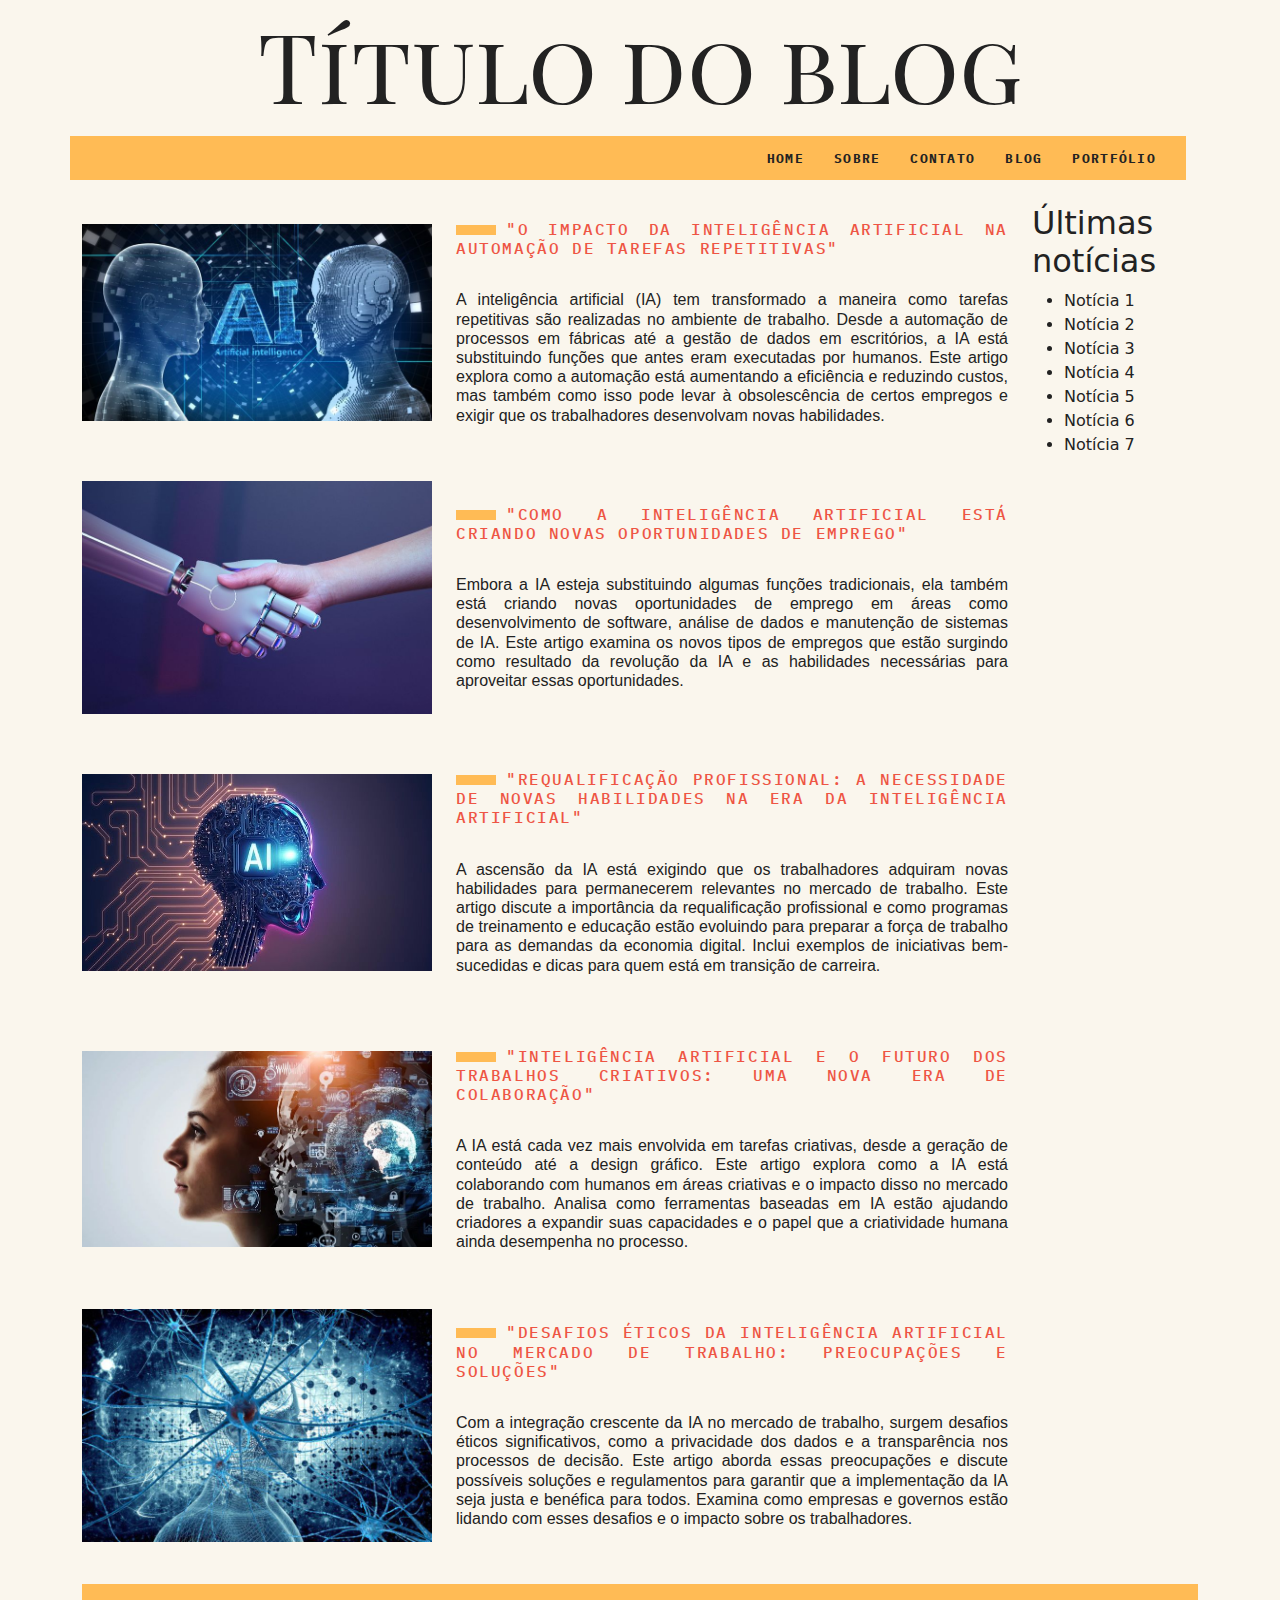
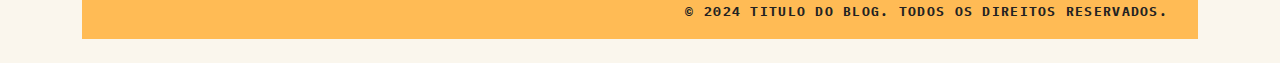
==== index.html @ 61bc5fdf "Initial commit av2" ====
<!DOCTYPE html>
<html lang="en">

<head>
    <meta charset="UTF-8">
    <meta name="viewport" content="width=device-width, initial-scale=1.0">
    <link href="https://cdn.jsdelivr.net/npm/bootstrap@5.3.3/dist/css/bootstrap.min.css" rel="stylesheet"
        integrity="sha384-QWTKZyjpPEjISv5WaRU9OFeRpok6YctnYmDr5pNlyT2bRjXh0JMhjY6hW+ALEwIH" crossorigin="anonymous">
    <link rel="stylesheet" href="styles.css">
    <title>Document</title>
</head>

<body>
    <div class="container">
        <header class="row header">
            <h1>Título do blog</h1>
        </header>
        <main class="row">
            <nav class="row">
                <ul class="nav justify-content-end">
                    <li><a href="#">Home</a></li>
                    <li><a href="#">Sobre</a></li>
                    <li><a href="#">Contato</a></li>
                    <li><a href="#">Blog</a></li>
                    <li><a href="#">Portfólio</a></li>
                </ul>
            </nav>
            <div class="conteudo col-md-10">
                <article>
                    <img src="img/post1.jpeg" alt="">
                    <div class="topicos">
                        <span></span>
                        <h2>"O Impacto da Inteligência Artificial na Automação de Tarefas Repetitivas"</h2>
                        <p>A inteligência artificial (IA) tem transformado a maneira como tarefas repetitivas são
                            realizadas no ambiente de trabalho. Desde a automação de processos em fábricas até a gestão
                            de dados em escritórios, a IA está substituindo funções que antes eram executadas por
                            humanos. Este artigo explora como a automação está aumentando a eficiência e reduzindo
                            custos, mas também como isso pode levar à obsolescência de certos empregos e exigir que os
                            trabalhadores desenvolvam novas habilidades.</p>
                    </div>
                </article>
                <article>
                    <img src="img/post2.jpeg" alt="">
                    <div class="topicos">
                        <span></span>
                        <h2>"Como a Inteligência Artificial Está Criando Novas Oportunidades de Emprego"</h2>
                        <p>Embora a IA esteja substituindo algumas funções tradicionais, ela também está criando novas
                            oportunidades de emprego em áreas como desenvolvimento de software, análise de dados e
                            manutenção de sistemas de IA. Este artigo examina os novos tipos de empregos que estão
                            surgindo como resultado da revolução da IA e as habilidades necessárias para aproveitar
                            essas oportunidades.</p>
                    </div>
                </article>
                <article>
                    <img src="img/post3.jpeg" alt="">
                    <div class="topicos">
                        <span></span>
                        <h2>"Requalificação Profissional: A Necessidade de Novas Habilidades na Era da Inteligência
                            Artificial"
                        </h2>
                        <p>A ascensão da IA está exigindo que os trabalhadores adquiram novas habilidades para
                            permanecerem relevantes no mercado de trabalho. Este artigo discute a importância da
                            requalificação profissional e como programas de treinamento e educação estão evoluindo para
                            preparar a força de trabalho para as demandas da economia digital. Inclui exemplos de
                            iniciativas bem-sucedidas e dicas para quem está em transição de carreira.
                        </p>
                    </div>

                </article>
                <article>
                    <img src="img/post4.jpeg" alt="">
                    <div class="topicos">
                        <span></span>
                        <h2>"Inteligência Artificial e o Futuro dos Trabalhos Criativos: Uma Nova Era de Colaboração"
                        </h2>
                        <p>A IA está cada vez mais envolvida em tarefas criativas, desde a geração de conteúdo até a
                            design
                            gráfico. Este artigo explora como a IA está colaborando com humanos em áreas criativas e o
                            impacto disso no mercado de trabalho. Analisa como ferramentas baseadas em IA estão ajudando
                            criadores a expandir suas capacidades e o papel que a criatividade humana ainda desempenha
                            no
                            processo.</p>
                    </div>

                </article>
                <article>
                    <img src="img/post5.jpeg" alt="">
                    <div class="topicos">
                        <span></span>
                        <h2>"Desafios Éticos da Inteligência Artificial no Mercado de Trabalho: Preocupações e Soluções"
                        </h2>
                        <p>Com a integração crescente da IA no mercado de trabalho, surgem desafios éticos
                            significativos,
                            como a privacidade dos dados e a transparência nos processos de decisão. Este artigo aborda
                            essas preocupações e discute possíveis soluções e regulamentos para garantir que a
                            implementação
                            da IA seja justa e benéfica para todos. Examina como empresas e governos estão lidando com
                            esses
                            desafios e o impacto sobre os trabalhadores.</p>
                    </div>
                </article>
            </div>
            <aside class="col-md-2">
                <h2>Últimas notícias</h2>
                <ul>
                    <li>Notícia 1</li>
                    <li>Notícia 2</li>
                    <li>Notícia 3</li>
                    <li>Notícia 4</li>
                    <li>Notícia 5</li>
                    <li>Notícia 6</li>
                    <li>Notícia 7</li>
                </ul>
            </aside>
        </main>
        <footer>
            <h2>&copy; 2024 Titulo do blog. Todos os direitos reservados.</h2>
        </footer>
    </div>
</body>

</html>
---- styles.css ----
@import url('https://fonts.googleapis.com/css2?family=IBM+Plex+Mono:ital,wght@0,100;0,200;0,300;0,400;0,500;0,600;0,700;1,100;1,200;1,300;1,400;1,500;1,600;1,700&display=swap');
@import url('https://fonts.googleapis.com/css2?family=Playfair+Display+SC:ital,wght@0,400;0,700;0,900;1,400;1,700;1,900&display=swap');

body {
    background-color: #faf6ed;
    color: #222;
}

.header h1 {
    font-family: "Playfair Display SC", georgia, serif;
    margin-bottom: 1.5rem;
    margin-top: 1rem;
    font-size: 6rem;
    line-height: 1;
    font-weight: 400;
    text-align: center;

}

.nav {
    display: flex;
    flex-wrap: wrap;
    padding: 10px;
    background-color: #FB5;
    margin-bottom: 1.5rem;
}

.nav li a {
    padding: 10px;
    margin-right: 10px;
    color: #222;
    text-decoration: none;
    font-family: "IBM Plex Mono", monospace;
    font-weight: bold;
    letter-spacing: .1em;
    text-transform: uppercase;
    font-size: 0.8rem;
}

article {
    display: flex;
    margin-bottom: 2.5rem;
    align-items: center;
}

img {
    width: 350px;
}

.topicos {
    display: flex;
    flex-direction: column;
    gap: 1rem;
    margin-left: 1.5rem;
}

 h2, p {
    text-align: justify;
}

.topicos h2 {
    font-family: "IBM Plex Mono", monospace;
    font-size: 1rem;
    text-transform: uppercase;
    letter-spacing: .1em;
    margin-bottom: 1rem;
    color: #e54;
}

.topicos h2::before {
    content: '';
    display: inline-block;
    background-color: #FB5;
    width: 40px;
    height: 10px;
    margin-right: 10px;
}

.topicos p {
    font-family: helvetica, arial;
    line-height: 1.2;
    margin-bottom: 1rem;
}

footer {
    padding: 10px;
    background-color: #FB5;
    margin-bottom: 1.5rem;
    color: #222;
    text-decoration: none;
    font-family: "IBM Plex Mono", monospace;
    font-weight: bold;
    letter-spacing: .1em;
    text-transform: uppercase;
    font-size: 0.875rem;
}
footer h2{
    margin: 0;
    padding: 10px;
    margin-right: 10px;
    color: #222;
    font-family: "IBM Plex Mono", monospace;
    font-weight: bold;
    letter-spacing: .1em;
    text-transform: uppercase;
    font-size: 0.8rem;
    text-align: end;
}
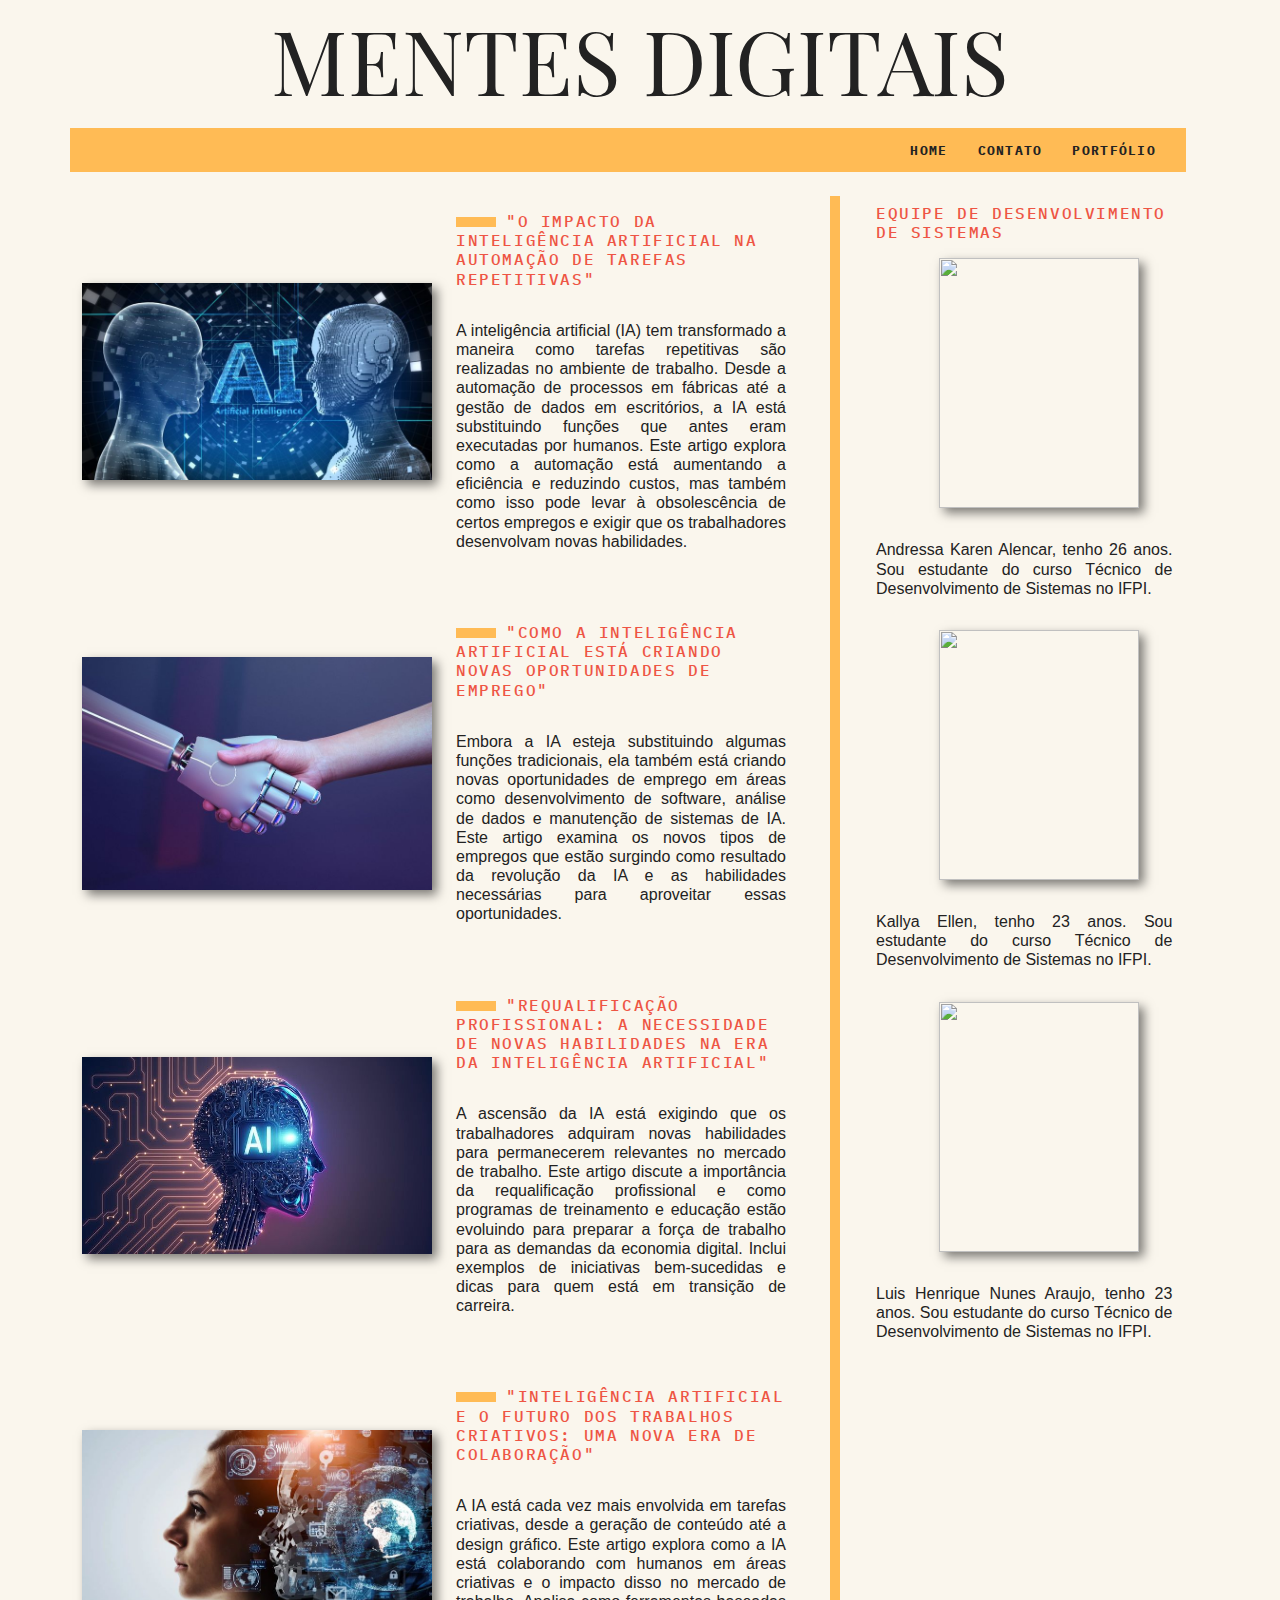
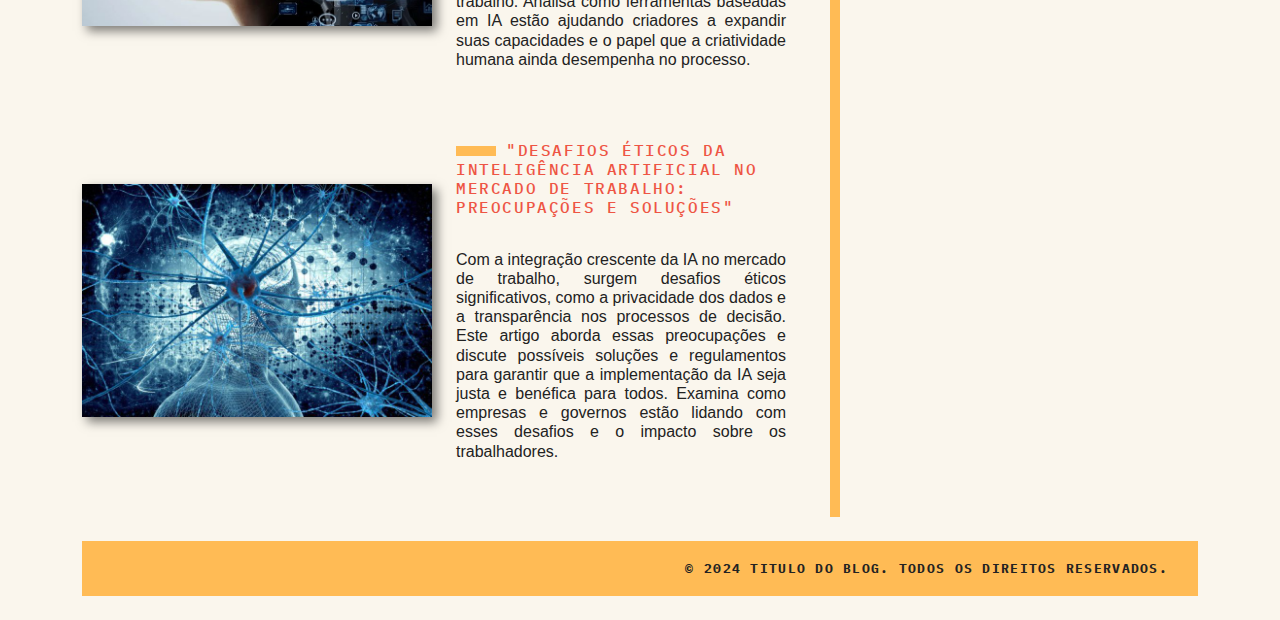
==== commit 34717ac8: "Second commit" ====
--- a/index.html
+++ b/index.html
@@ -1,5 +1,5 @@
 <!DOCTYPE html>
-<html lang="en">
+<html lang="pt-BR">
 
 <head>
     <meta charset="UTF-8">
@@ -13,19 +13,17 @@
 <body>
     <div class="container">
         <header class="row header">
-            <h1>Título do blog</h1>
+            <h1>Mentes Digitais</h1>
         </header>
         <main class="row">
             <nav class="row">
                 <ul class="nav justify-content-end">
                     <li><a href="#">Home</a></li>
-                    <li><a href="#">Sobre</a></li>
                     <li><a href="#">Contato</a></li>
-                    <li><a href="#">Blog</a></li>
                     <li><a href="#">Portfólio</a></li>
                 </ul>
             </nav>
-            <div class="conteudo col-md-10">
+            <div class="conteudo col-md-8">
                 <article>
                     <img src="img/post1.jpeg" alt="">
                     <div class="topicos">
@@ -99,18 +97,18 @@
                             desafios e o impacto sobre os trabalhadores.</p>
                     </div>
                 </article>
-            </div>
-            <aside class="col-md-2">
-                <h2>Últimas notícias</h2>
-                <ul>
-                    <li>Notícia 1</li>
-                    <li>Notícia 2</li>
-                    <li>Notícia 3</li>
-                    <li>Notícia 4</li>
-                    <li>Notícia 5</li>
-                    <li>Notícia 6</li>
-                    <li>Notícia 7</li>
-                </ul>
+            </div> 
+            <aside class="col-md-4 aside">
+                <h2>Equipe de Desenvolvimento de Sistemas</h2>
+                <img src="img/andressa.jpeg" alt="">
+                <p>Andressa Karen Alencar, tenho 26 anos. Sou estudante do curso Técnico de
+                        Desenvolvimento de Sistemas no IFPI.</p>
+                <img src="img/kallya.jpeg" alt="">
+                <p>Kallya Ellen, tenho 23 anos. Sou estudante do curso Técnico de
+                                Desenvolvimento de Sistemas no IFPI.</p>
+                <img src="img/luis.jpeg" alt="">
+                <p>Luis Henrique Nunes Araujo, tenho 23 anos. Sou estudante do curso Técnico de
+                        Desenvolvimento de Sistemas no IFPI.</p>
             </aside>
         </main>
         <footer>
--- a/styles.css
+++ b/styles.css
@@ -1,5 +1,6 @@
 @import url('https://fonts.googleapis.com/css2?family=IBM+Plex+Mono:ital,wght@0,100;0,200;0,300;0,400;0,500;0,600;0,700;1,100;1,200;1,300;1,400;1,500;1,600;1,700&display=swap');
 @import url('https://fonts.googleapis.com/css2?family=Playfair+Display+SC:ital,wght@0,400;0,700;0,900;1,400;1,700;1,900&display=swap');
+
 
 body {
     background-color: #faf6ed;
@@ -8,13 +9,15 @@
 
 .header h1 {
     font-family: "Playfair Display SC", georgia, serif;
+    text-transform: uppercase;
+
     margin-bottom: 1.5rem;
     margin-top: 1rem;
-    font-size: 6rem;
+    font-size: 5.5rem;
     line-height: 1;
     font-weight: 400;
     text-align: center;
-
+    color: #222;
 }
 
 .nav {
@@ -45,6 +48,14 @@
 
 img {
     width: 350px;
+    box-shadow: 5px 5px 10px rgba(0, 0, 0, 0.5);
+
+}
+
+li a:hover{
+    transition: .5s;
+    color: #e54;
+    border-bottom: 1px solid #e54;
 }
 
 .topicos {
@@ -52,10 +63,13 @@
     flex-direction: column;
     gap: 1rem;
     margin-left: 1.5rem;
+    margin-right: 2rem;
 }
 
- h2, p {
+p {
     text-align: justify;
+    color: #222;
+
 }
 
 .topicos h2 {
@@ -80,11 +94,13 @@
     font-family: helvetica, arial;
     line-height: 1.2;
     margin-bottom: 1rem;
+    color: #222;
 }
 
 footer {
     padding: 10px;
     background-color: #FB5;
+    margin-top: 1.5rem;
     margin-bottom: 1.5rem;
     color: #222;
     text-decoration: none;
@@ -105,4 +121,39 @@
     text-transform: uppercase;
     font-size: 0.8rem;
     text-align: end;
+}
+
+.aside h2 {
+    font-family: "IBM Plex Mono", monospace;
+    font-size: 1rem;
+    text-transform: uppercase;
+    letter-spacing: .1em;
+    margin-bottom: 1rem;
+    margin-top: 0.5rem;
+    margin-left: 1.5rem;
+    color: #e54;
+}
+
+.aside {
+    border-left: 10px solid #FB5;
+}
+
+.aside p {
+    margin: 0;
+    padding: 0;
+    font-family: helvetica, arial;
+    line-height: 1.2;
+    margin-left: 1.5rem;
+    margin-bottom: 2rem;
+    margin-right: 1.6rem;
+    color: #222;
+}
+
+.aside img {
+    margin-left: 1.5rem;
+    width: 200px;
+    height: 250px;
+    margin-bottom: 2rem;
+    margin-left: 25%;
+    box-shadow: 5px 5px 10px rgba(0, 0, 0, 0.5);
 }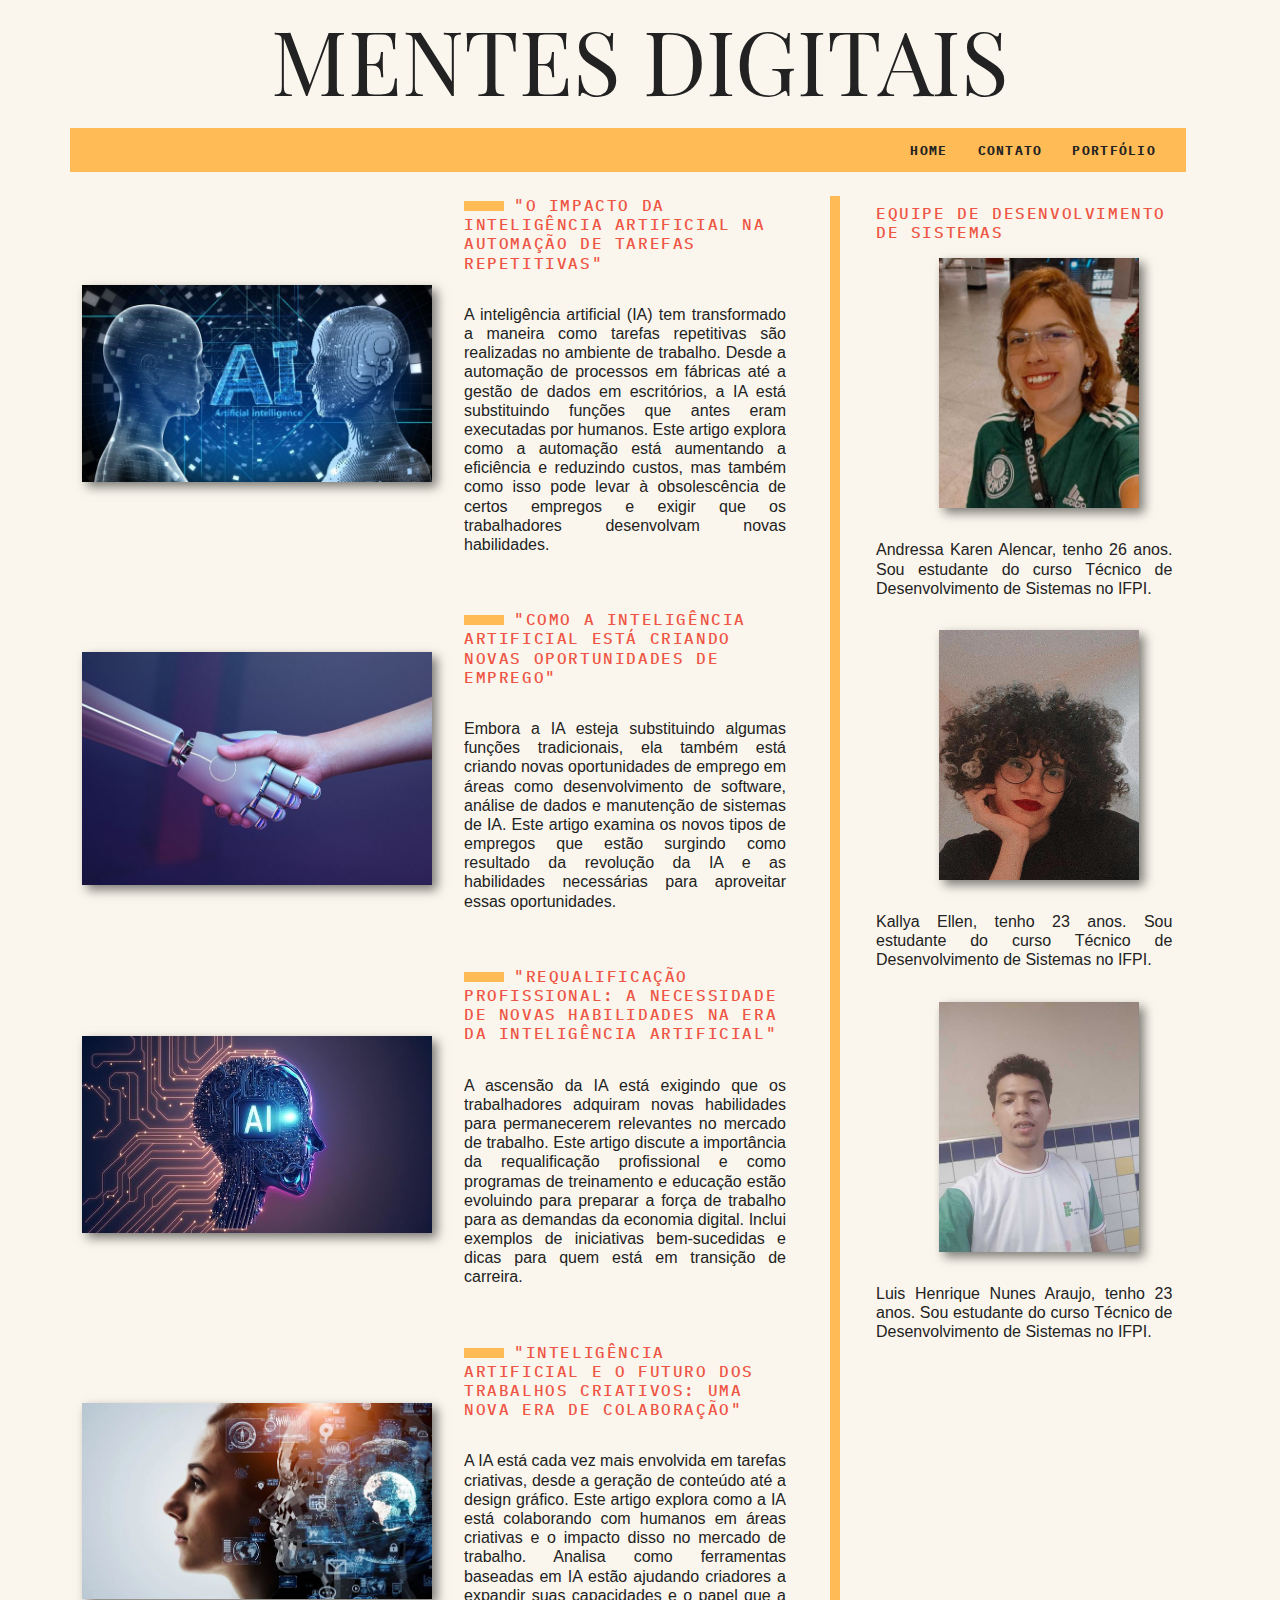
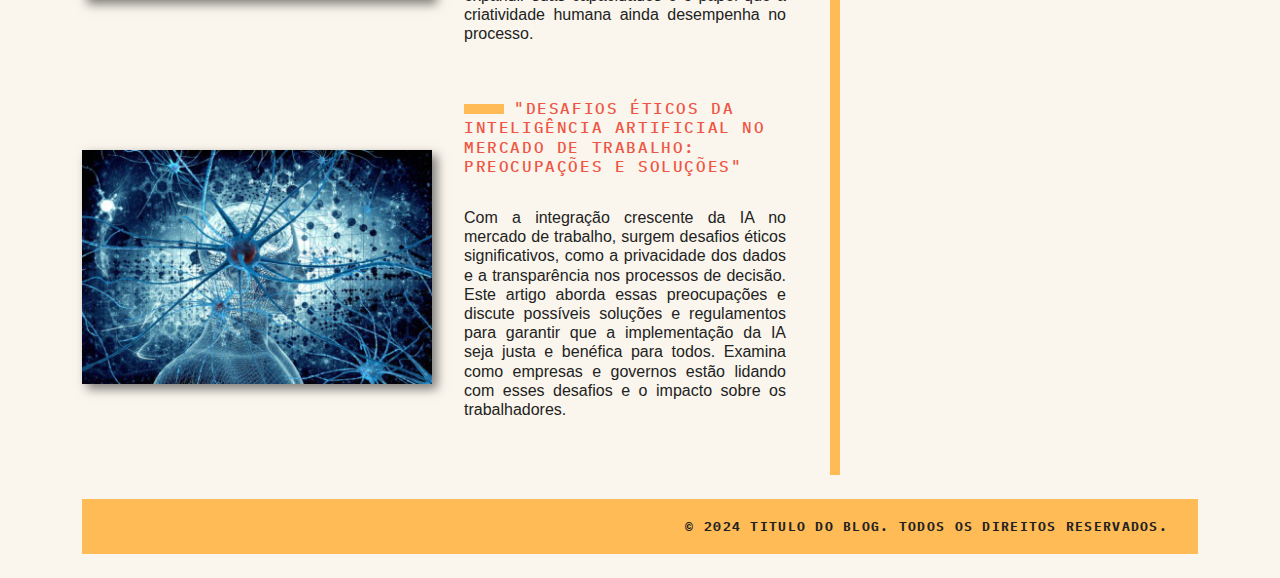
==== commit 3c9f3999: "second commit" ====
--- a/index.html
+++ b/index.html
@@ -27,7 +27,6 @@
                 <article>
                     <img src="img/post1.jpeg" alt="">
                     <div class="topicos">
-                        <span></span>
                         <h2>"O Impacto da Inteligência Artificial na Automação de Tarefas Repetitivas"</h2>
                         <p>A inteligência artificial (IA) tem transformado a maneira como tarefas repetitivas são
                             realizadas no ambiente de trabalho. Desde a automação de processos em fábricas até a gestão
@@ -40,7 +39,6 @@
                 <article>
                     <img src="img/post2.jpeg" alt="">
                     <div class="topicos">
-                        <span></span>
                         <h2>"Como a Inteligência Artificial Está Criando Novas Oportunidades de Emprego"</h2>
                         <p>Embora a IA esteja substituindo algumas funções tradicionais, ela também está criando novas
                             oportunidades de emprego em áreas como desenvolvimento de software, análise de dados e
@@ -52,7 +50,6 @@
                 <article>
                     <img src="img/post3.jpeg" alt="">
                     <div class="topicos">
-                        <span></span>
                         <h2>"Requalificação Profissional: A Necessidade de Novas Habilidades na Era da Inteligência
                             Artificial"
                         </h2>
@@ -63,52 +60,41 @@
                             iniciativas bem-sucedidas e dicas para quem está em transição de carreira.
                         </p>
                     </div>
-
                 </article>
                 <article>
                     <img src="img/post4.jpeg" alt="">
                     <div class="topicos">
-                        <span></span>
                         <h2>"Inteligência Artificial e o Futuro dos Trabalhos Criativos: Uma Nova Era de Colaboração"
                         </h2>
                         <p>A IA está cada vez mais envolvida em tarefas criativas, desde a geração de conteúdo até a
-                            design
-                            gráfico. Este artigo explora como a IA está colaborando com humanos em áreas criativas e o
-                            impacto disso no mercado de trabalho. Analisa como ferramentas baseadas em IA estão ajudando
-                            criadores a expandir suas capacidades e o papel que a criatividade humana ainda desempenha
-                            no
-                            processo.</p>
+                            design gráfico. Este artigo explora como a IA está colaborando com humanos em áreas
+                            criativas e o impacto disso no mercado de trabalho. Analisa como ferramentas baseadas em IA
+                            estão ajudando criadores a expandir suas capacidades e o papel que a criatividade humana
+                            ainda desempenha no processo.</p>
                     </div>
-
                 </article>
                 <article>
                     <img src="img/post5.jpeg" alt="">
                     <div class="topicos">
-                        <span></span>
                         <h2>"Desafios Éticos da Inteligência Artificial no Mercado de Trabalho: Preocupações e Soluções"
                         </h2>
                         <p>Com a integração crescente da IA no mercado de trabalho, surgem desafios éticos
-                            significativos,
-                            como a privacidade dos dados e a transparência nos processos de decisão. Este artigo aborda
-                            essas preocupações e discute possíveis soluções e regulamentos para garantir que a
-                            implementação
-                            da IA seja justa e benéfica para todos. Examina como empresas e governos estão lidando com
-                            esses
-                            desafios e o impacto sobre os trabalhadores.</p>
+                            significativos, como a privacidade dos dados e a transparência nos processos de decisão.
+                            Este artigo aborda essas preocupações e discute possíveis soluções e regulamentos para
+                            garantir que a implementação da IA seja justa e benéfica para todos. Examina como empresas e
+                            governos estão lidando com esses desafios e o impacto sobre os trabalhadores.</p>
                     </div>
                 </article>
-            </div> 
+            </div>
             <aside class="col-md-4 aside">
                 <h2>Equipe de Desenvolvimento de Sistemas</h2>
                 <img src="img/andressa.jpeg" alt="">
-                <p>Andressa Karen Alencar, tenho 26 anos. Sou estudante do curso Técnico de
-                        Desenvolvimento de Sistemas no IFPI.</p>
+                <p>Andressa Karen Alencar, tenho 26 anos. Sou estudante do curso Técnico de Desenvolvimento de Sistemas no IFPI.</p>
                 <img src="img/kallya.jpeg" alt="">
-                <p>Kallya Ellen, tenho 23 anos. Sou estudante do curso Técnico de
-                                Desenvolvimento de Sistemas no IFPI.</p>
+                <p>Kallya Ellen, tenho 23 anos. Sou estudante do curso Técnico de Desenvolvimento de Sistemas no IFPI.
+                </p>
                 <img src="img/luis.jpeg" alt="">
-                <p>Luis Henrique Nunes Araujo, tenho 23 anos. Sou estudante do curso Técnico de
-                        Desenvolvimento de Sistemas no IFPI.</p>
+                <p>Luis Henrique Nunes Araujo, tenho 23 anos. Sou estudante do curso Técnico de Desenvolvimento de Sistemas no IFPI.</p>
             </aside>
         </main>
         <footer>
--- a/styles.css
+++ b/styles.css
@@ -49,11 +49,15 @@
 img {
     width: 350px;
     box-shadow: 5px 5px 10px rgba(0, 0, 0, 0.5);
-
 }
 
+/* :hover {
+    transition: .1s;
+    transform: translate(-10px, -10px);
+} */
+
 li a:hover{
-    transition: .5s;
+    transition: .2s;
     color: #e54;
     border-bottom: 1px solid #e54;
 }
@@ -61,15 +65,15 @@
 .topicos {
     display: flex;
     flex-direction: column;
+    flex-wrap: wrap;
     gap: 1rem;
-    margin-left: 1.5rem;
+    margin-left: 2rem;
     margin-right: 2rem;
 }
 
 p {
     text-align: justify;
     color: #222;
-
 }
 
 .topicos h2 {
@@ -131,6 +135,8 @@
     margin-bottom: 1rem;
     margin-top: 0.5rem;
     margin-left: 1.5rem;
+    margin-right: 0.6rem;
+
     color: #e54;
 }
 
@@ -156,4 +162,5 @@
     margin-bottom: 2rem;
     margin-left: 25%;
     box-shadow: 5px 5px 10px rgba(0, 0, 0, 0.5);
-}+}
+
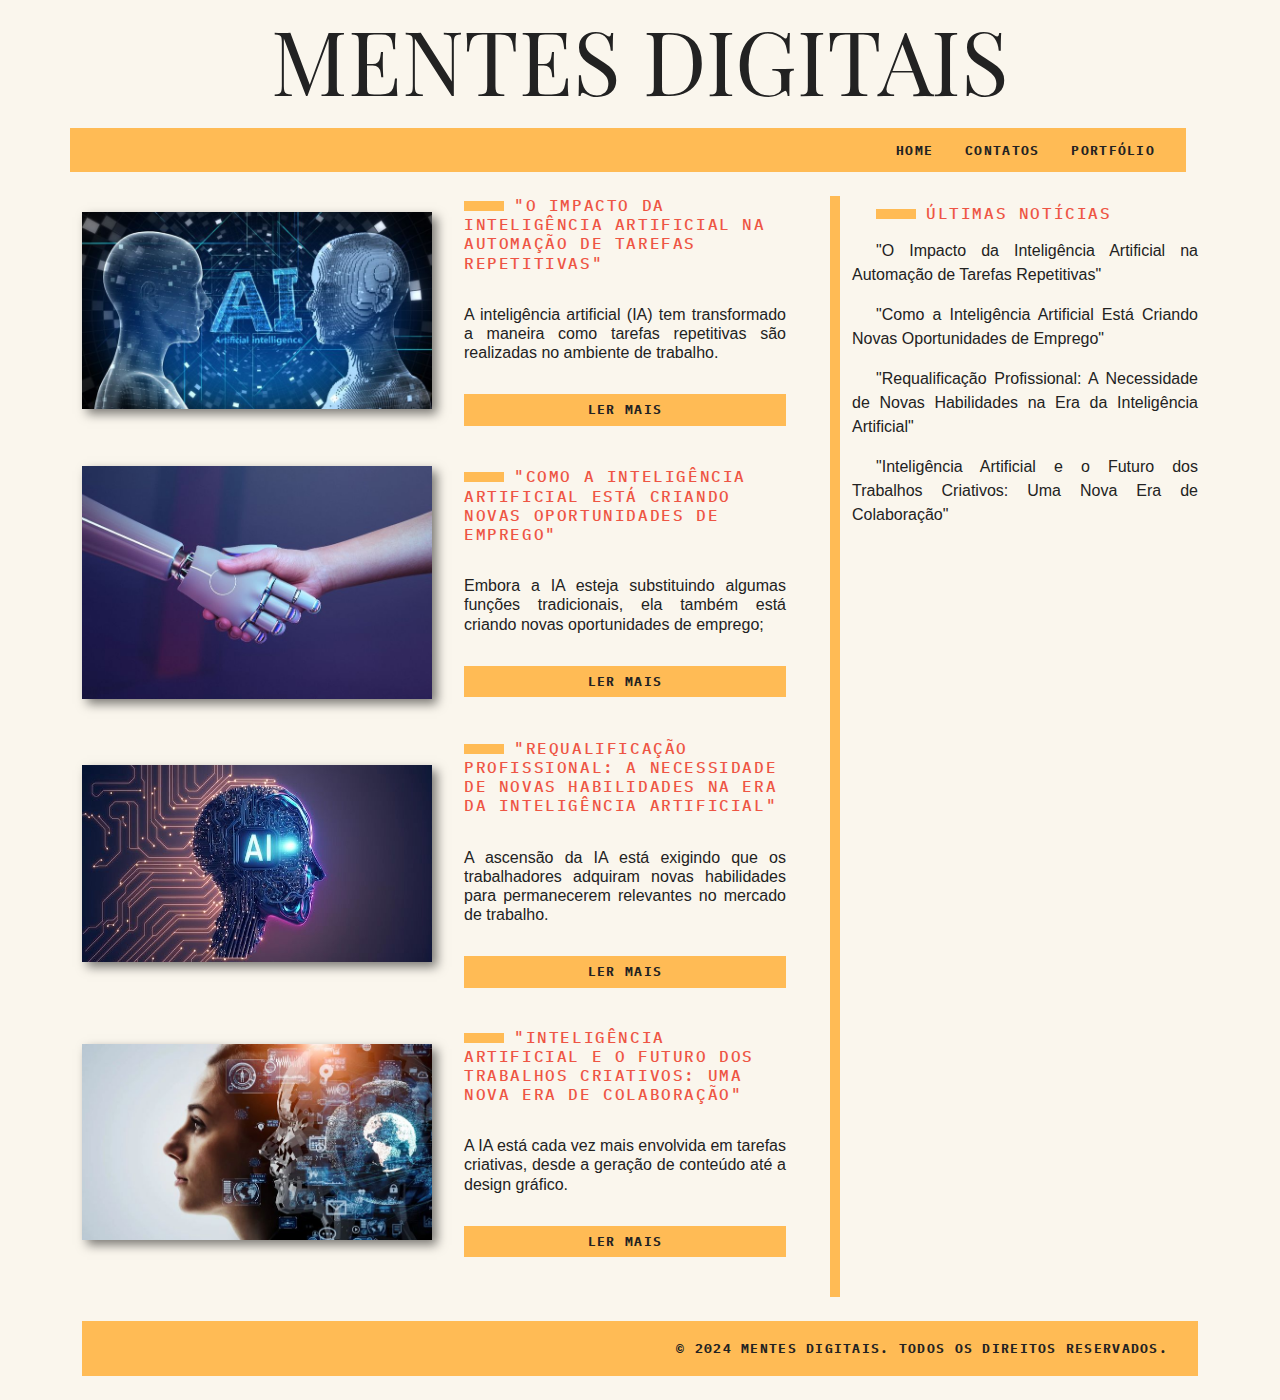
==== commit 4ba40237: "Third commit" ====
--- a/index.html
+++ b/index.html
@@ -7,19 +7,19 @@
     <link href="https://cdn.jsdelivr.net/npm/bootstrap@5.3.3/dist/css/bootstrap.min.css" rel="stylesheet"
         integrity="sha384-QWTKZyjpPEjISv5WaRU9OFeRpok6YctnYmDr5pNlyT2bRjXh0JMhjY6hW+ALEwIH" crossorigin="anonymous">
     <link rel="stylesheet" href="styles.css">
-    <title>Document</title>
+    <title>Mentes Digitais</title>
 </head>
 
 <body>
-    <div class="container">
+    <div class="container" id="top">
         <header class="row header">
             <h1>Mentes Digitais</h1>
         </header>
         <main class="row">
             <nav class="row">
                 <ul class="nav justify-content-end">
-                    <li><a href="#">Home</a></li>
-                    <li><a href="#">Contato</a></li>
+                    <li><a href="index.html#top">Home</a></li>
+                    <li><a href="contatos.html#top">Contatos</a></li>
                     <li><a href="#">Portfólio</a></li>
                 </ul>
             </nav>
@@ -29,11 +29,8 @@
                     <div class="topicos">
                         <h2>"O Impacto da Inteligência Artificial na Automação de Tarefas Repetitivas"</h2>
                         <p>A inteligência artificial (IA) tem transformado a maneira como tarefas repetitivas são
-                            realizadas no ambiente de trabalho. Desde a automação de processos em fábricas até a gestão
-                            de dados em escritórios, a IA está substituindo funções que antes eram executadas por
-                            humanos. Este artigo explora como a automação está aumentando a eficiência e reduzindo
-                            custos, mas também como isso pode levar à obsolescência de certos empregos e exigir que os
-                            trabalhadores desenvolvam novas habilidades.</p>
+                            realizadas no ambiente de trabalho. </p>
+                        <a href="post1.html#top">Ler mais</a>
                     </div>
                 </article>
                 <article>
@@ -41,10 +38,8 @@
                     <div class="topicos">
                         <h2>"Como a Inteligência Artificial Está Criando Novas Oportunidades de Emprego"</h2>
                         <p>Embora a IA esteja substituindo algumas funções tradicionais, ela também está criando novas
-                            oportunidades de emprego em áreas como desenvolvimento de software, análise de dados e
-                            manutenção de sistemas de IA. Este artigo examina os novos tipos de empregos que estão
-                            surgindo como resultado da revolução da IA e as habilidades necessárias para aproveitar
-                            essas oportunidades.</p>
+                            oportunidades de emprego; </p>
+                        <a href="post2.html#top">Ler mais</a>
                     </div>
                 </article>
                 <article>
@@ -54,11 +49,9 @@
                             Artificial"
                         </h2>
                         <p>A ascensão da IA está exigindo que os trabalhadores adquiram novas habilidades para
-                            permanecerem relevantes no mercado de trabalho. Este artigo discute a importância da
-                            requalificação profissional e como programas de treinamento e educação estão evoluindo para
-                            preparar a força de trabalho para as demandas da economia digital. Inclui exemplos de
-                            iniciativas bem-sucedidas e dicas para quem está em transição de carreira.
+                            permanecerem relevantes no mercado de trabalho.
                         </p>
+                        <a href="post3.html#top">Ler mais</a>
                     </div>
                 </article>
                 <article>
@@ -67,38 +60,29 @@
                         <h2>"Inteligência Artificial e o Futuro dos Trabalhos Criativos: Uma Nova Era de Colaboração"
                         </h2>
                         <p>A IA está cada vez mais envolvida em tarefas criativas, desde a geração de conteúdo até a
-                            design gráfico. Este artigo explora como a IA está colaborando com humanos em áreas
-                            criativas e o impacto disso no mercado de trabalho. Analisa como ferramentas baseadas em IA
-                            estão ajudando criadores a expandir suas capacidades e o papel que a criatividade humana
-                            ainda desempenha no processo.</p>
+                            design gráfico. </p>
+                        <a href="post4.html#top">Ler mais</a>
                     </div>
                 </article>
-                <article>
-                    <img src="img/post5.jpeg" alt="">
-                    <div class="topicos">
-                        <h2>"Desafios Éticos da Inteligência Artificial no Mercado de Trabalho: Preocupações e Soluções"
-                        </h2>
-                        <p>Com a integração crescente da IA no mercado de trabalho, surgem desafios éticos
-                            significativos, como a privacidade dos dados e a transparência nos processos de decisão.
-                            Este artigo aborda essas preocupações e discute possíveis soluções e regulamentos para
-                            garantir que a implementação da IA seja justa e benéfica para todos. Examina como empresas e
-                            governos estão lidando com esses desafios e o impacto sobre os trabalhadores.</p>
-                    </div>
-                </article>
+
             </div>
             <aside class="col-md-4 aside">
-                <h2>Equipe de Desenvolvimento de Sistemas</h2>
-                <img src="img/andressa.jpeg" alt="">
-                <p>Andressa Karen Alencar, tenho 26 anos. Sou estudante do curso Técnico de Desenvolvimento de Sistemas no IFPI.</p>
-                <img src="img/kallya.jpeg" alt="">
-                <p>Kallya Ellen, tenho 23 anos. Sou estudante do curso Técnico de Desenvolvimento de Sistemas no IFPI.
-                </p>
-                <img src="img/luis.jpeg" alt="">
-                <p>Luis Henrique Nunes Araujo, tenho 23 anos. Sou estudante do curso Técnico de Desenvolvimento de Sistemas no IFPI.</p>
+                <h2>Últimas notícias</h2>
+                <ul id="u_n">
+                    <li><a href="post1.html#top">"O Impacto da Inteligência Artificial na Automação de Tarefas Repetitivas"</a></li>
+                    <li><a href="post2.html#top">"Como a Inteligência Artificial Está Criando Novas Oportunidades de Emprego"</a>
+                    </li>
+                    <li><a href="post3.html#top">"Requalificação Profissional: A Necessidade de Novas Habilidades na Era da
+                            Inteligência
+                            Artificial"</a></li>
+                    <li><a href="post.html#top">"Inteligência Artificial e o Futuro dos Trabalhos Criativos: Uma Nova Era de
+                            Colaboração"</a></li>
+
+                </ul>
             </aside>
         </main>
         <footer>
-            <h2>&copy; 2024 Titulo do blog. Todos os direitos reservados.</h2>
+            <h2>&copy; 2024 Mentes Digitais. Todos os direitos reservados.</h2>
         </footer>
     </div>
 </body>
--- a/styles.css
+++ b/styles.css
@@ -10,7 +10,6 @@
 .header h1 {
     font-family: "Playfair Display SC", georgia, serif;
     text-transform: uppercase;
-
     margin-bottom: 1.5rem;
     margin-top: 1rem;
     font-size: 5.5rem;
@@ -40,27 +39,46 @@
     font-size: 0.8rem;
 }
 
+li a:hover{
+    transition: .2s;
+    color: #e54;
+    border-bottom: 1px solid #e54;
+}
+
 article {
     display: flex;
+    flex-direction: row;
     margin-bottom: 2.5rem;
     align-items: center;
 }
 
 img {
     width: 350px;
+    max-width: 100%;
     box-shadow: 5px 5px 10px rgba(0, 0, 0, 0.5);
 }
 
-/* :hover {
-    transition: .1s;
-    transform: translate(-10px, -10px);
-} */
-
-li a:hover{
+
+a {
+    border: 1px solid #FB5;
+    padding: 5px;
+    background-color: #FB5;
+    text-decoration: none;
+    color: #222;
+    text-align: center;
+    font-family: "IBM Plex Mono", monospace;
+    font-weight: bold;
+    letter-spacing: .1em;
+    text-transform: uppercase;
+    font-size: 0.8rem;
+}
+
+a:hover {
     transition: .2s;
     color: #e54;
     border-bottom: 1px solid #e54;
 }
+
 
 .topicos {
     display: flex;
@@ -114,6 +132,7 @@
     text-transform: uppercase;
     font-size: 0.875rem;
 }
+
 footer h2{
     margin: 0;
     padding: 10px;
@@ -136,8 +155,16 @@
     margin-top: 0.5rem;
     margin-left: 1.5rem;
     margin-right: 0.6rem;
-
-    color: #e54;
+    color: #e54;
+}
+
+.aside h2::before{
+    content: '';
+    display: inline-block;
+    background-color: #FB5;
+    width: 40px;
+    height: 10px;
+    margin-right: 10px;
 }
 
 .aside {
@@ -164,3 +191,31 @@
     box-shadow: 5px 5px 10px rgba(0, 0, 0, 0.5);
 }
 
+#u_n {
+    padding: 0;
+}
+
+#u_n li  {
+    list-style: none;
+    margin-bottom: 1rem;
+    text-align: justify;
+} 
+
+#u_n a  {
+    all: unset;
+    margin: 0;
+    padding: 0;
+    font-family: helvetica, arial;
+    line-height: 1.2;
+    margin-left: 1.5rem;
+    margin-bottom: 2rem;
+    margin-right: 1.6rem;
+    color: #222;
+}
+
+#u_n a:hover {
+    transition: .2s;
+    color: #e54;
+    border-bottom: 1px solid #e54;
+    cursor: pointer;
+}
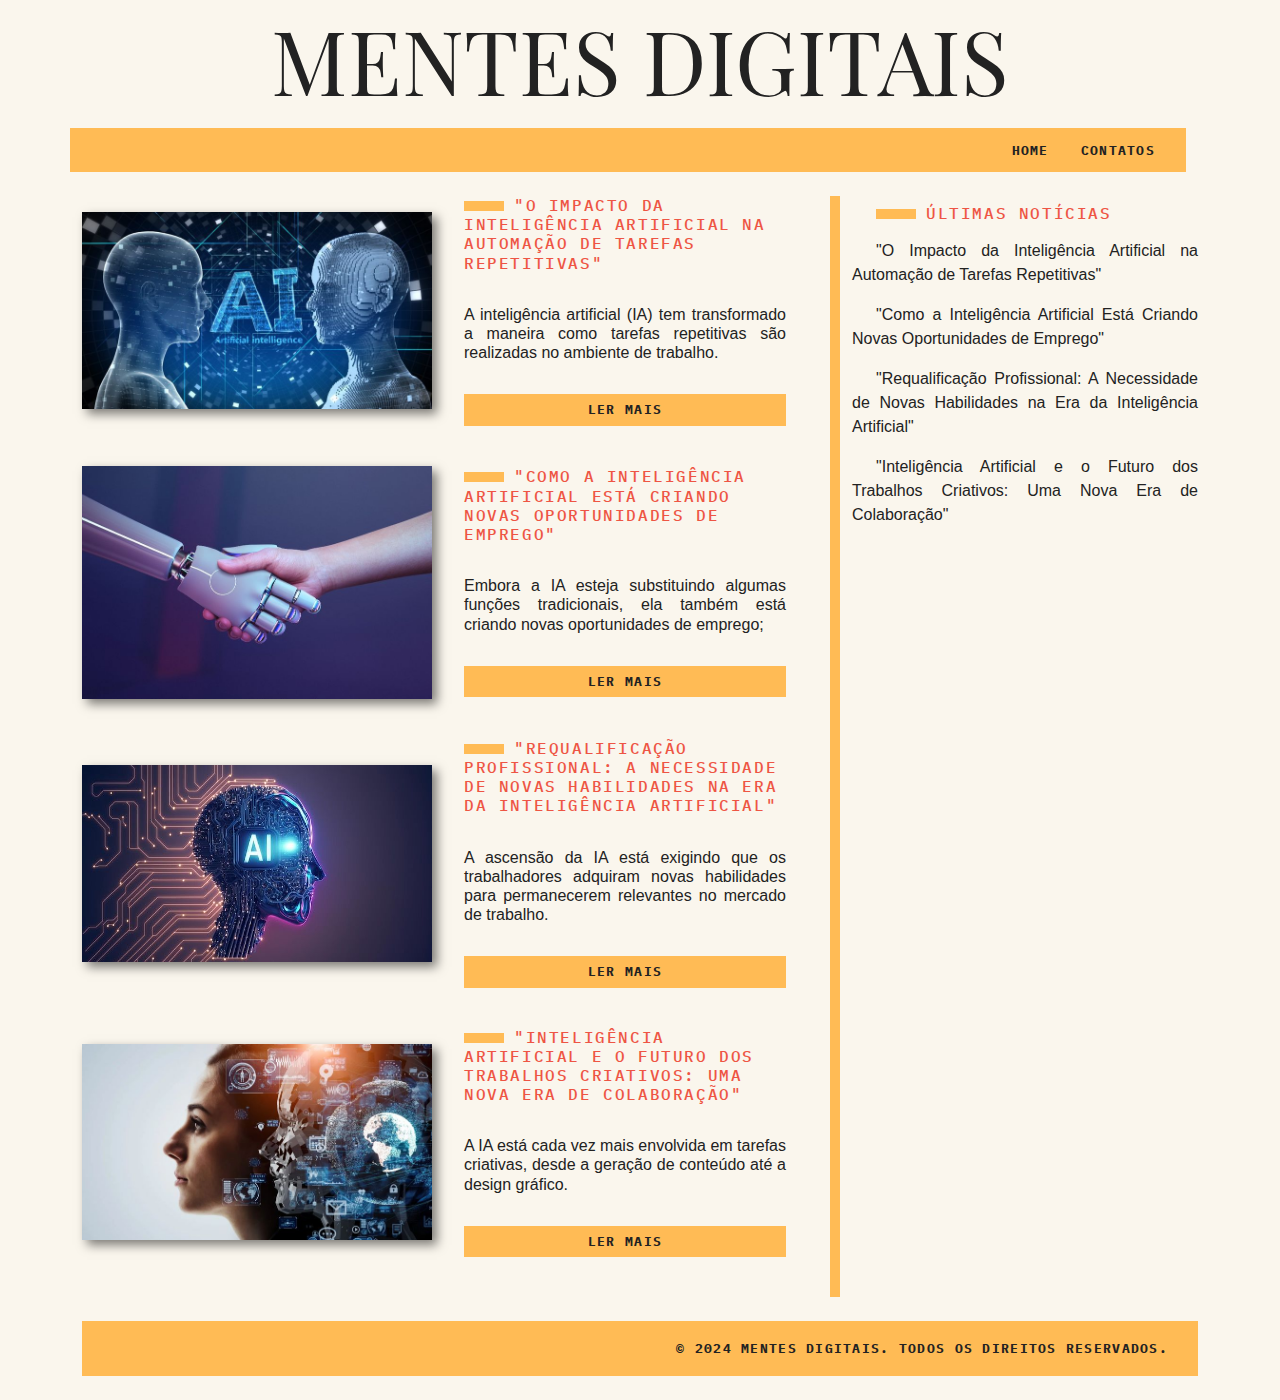
==== commit 3de42d41: "Third commit" ====
--- a/index.html
+++ b/index.html
@@ -20,7 +20,6 @@
                 <ul class="nav justify-content-end">
                     <li><a href="index.html#top">Home</a></li>
                     <li><a href="contatos.html#top">Contatos</a></li>
-                    <li><a href="#">Portfólio</a></li>
                 </ul>
             </nav>
             <div class="conteudo col-md-8">
@@ -75,7 +74,7 @@
                     <li><a href="post3.html#top">"Requalificação Profissional: A Necessidade de Novas Habilidades na Era da
                             Inteligência
                             Artificial"</a></li>
-                    <li><a href="post.html#top">"Inteligência Artificial e o Futuro dos Trabalhos Criativos: Uma Nova Era de
+                    <li><a href="post4.html#top">"Inteligência Artificial e o Futuro dos Trabalhos Criativos: Uma Nova Era de
                             Colaboração"</a></li>
 
                 </ul>
